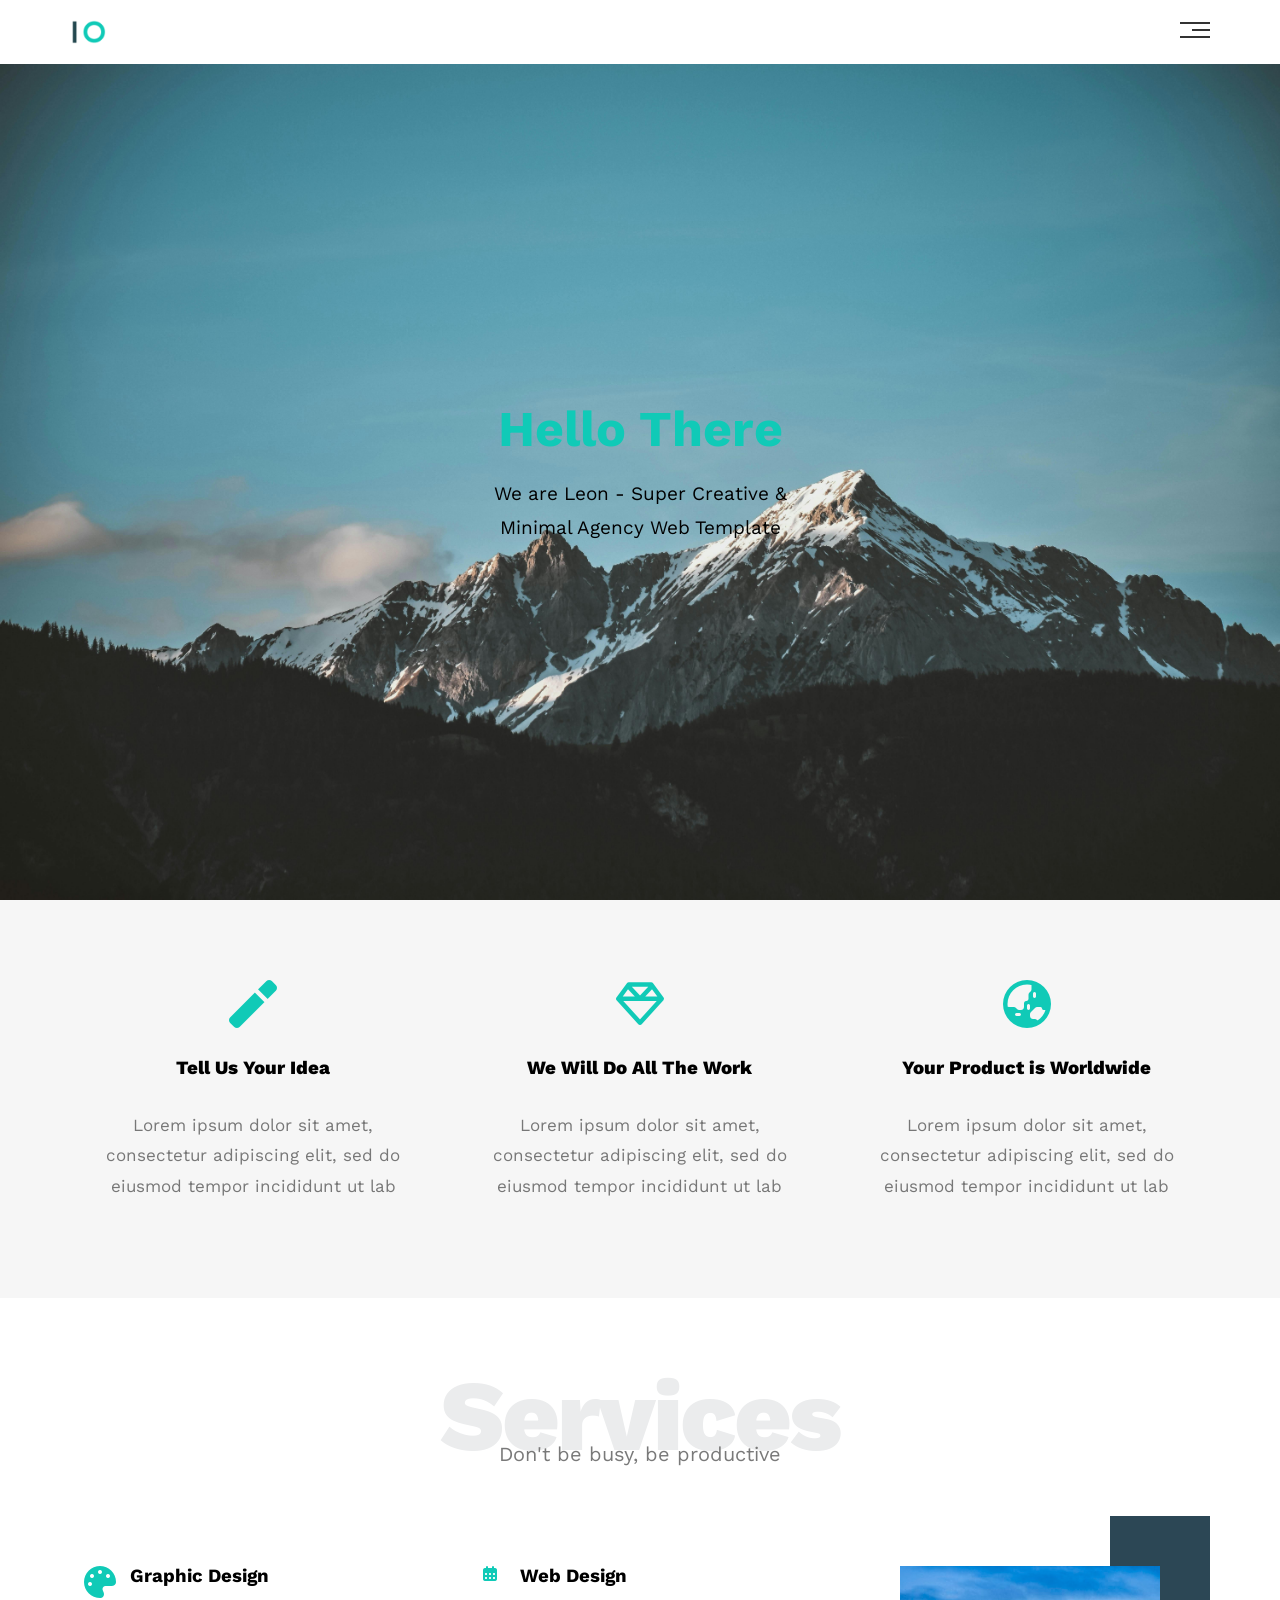
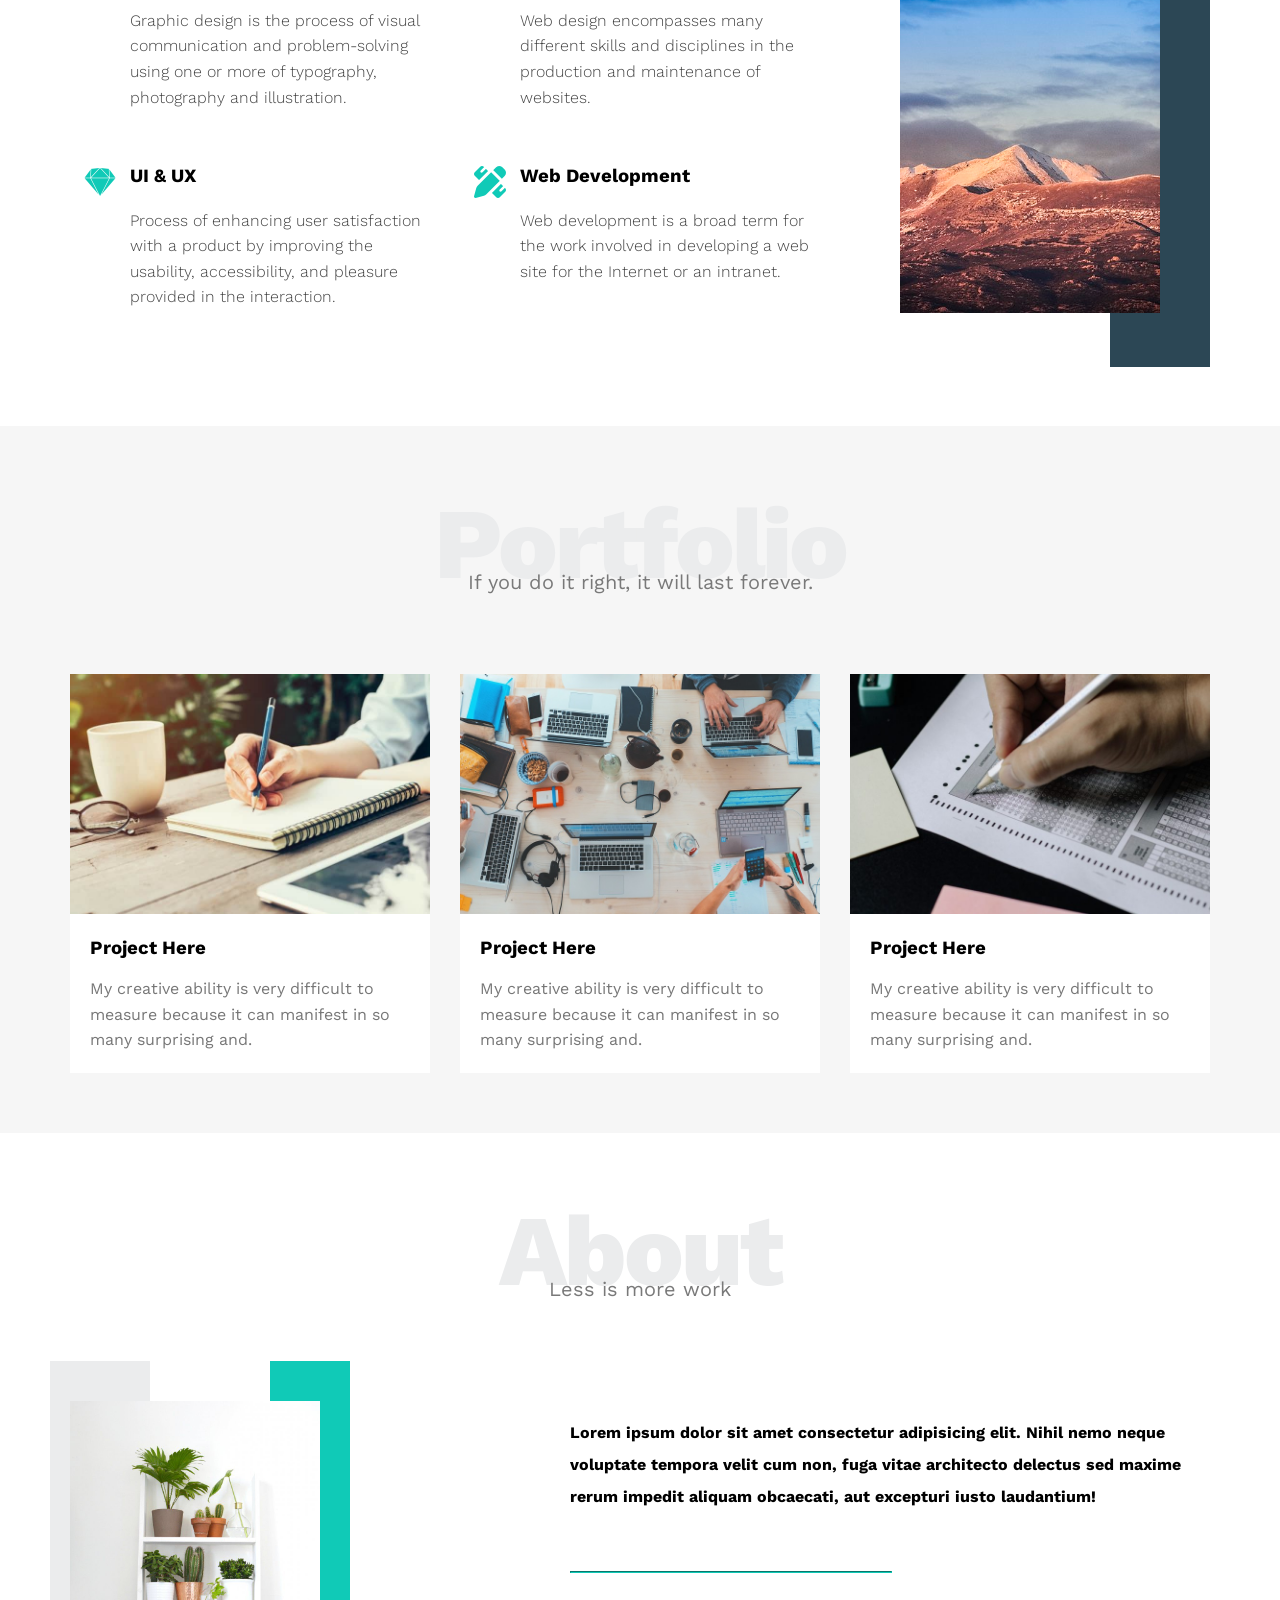
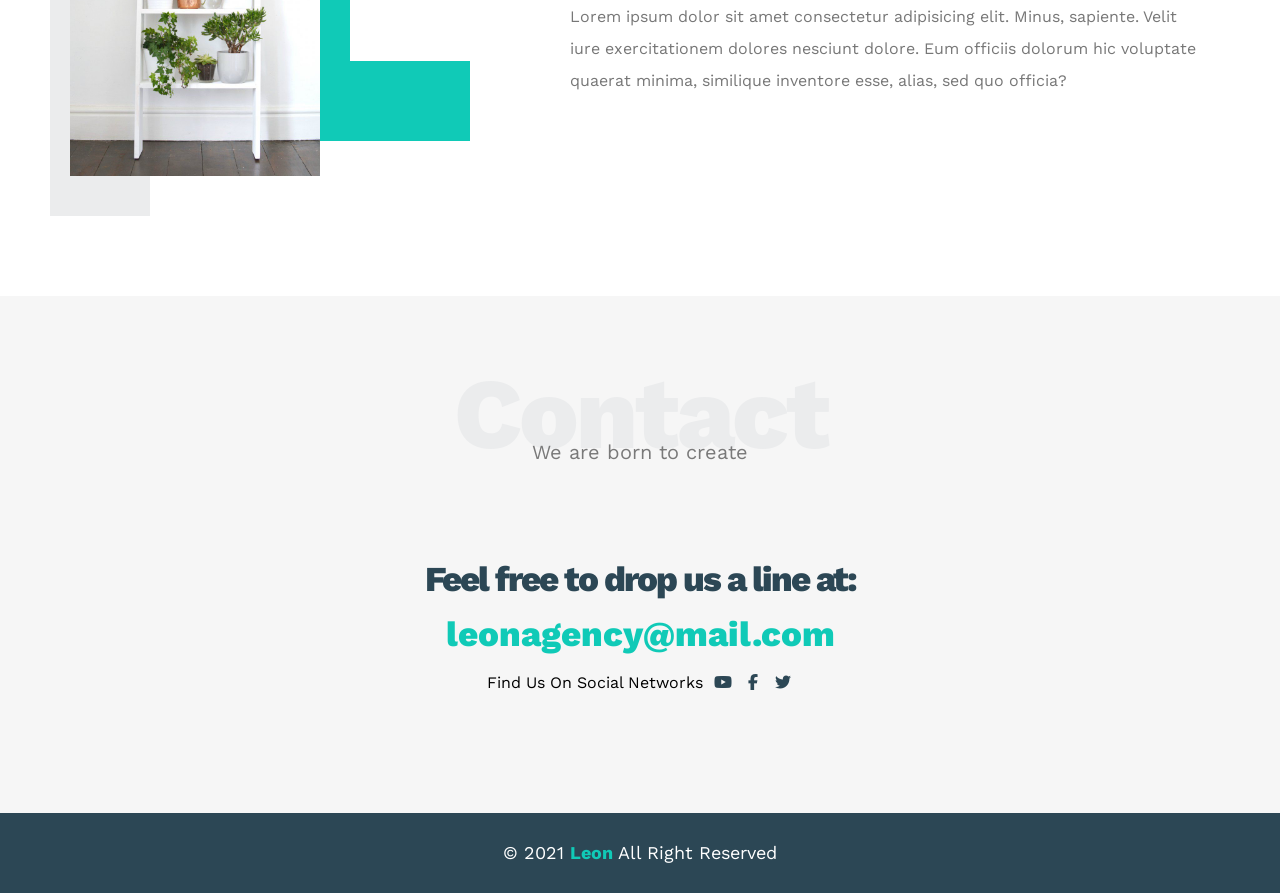
==== template-1/index.html @ dd449b6c "Add files via upload" ====
<!DOCTYPE html>
<html lang="en">

<head>
    <meta charset="UTF-8" />
    <meta http-equiv="X-UA-Compatible" content="IE=edge" />
    <meta name="viewport" content="width=device-width, initial-scale=1.0" />
    <title>Leon | Template One</title>
    <!--? Main Template CSS File -->
    <link rel="stylesheet" href="css/leon.css" />
    <!--? Render All Elements Normally -->
    <link rel="stylesheet" href="css/normalize.css" />
    <!--? Font Awesome Library -->
    <link rel="stylesheet" href="css/all.min.css" />
    <!--? Google Fonts -->
    <link rel="preconnect" href="https://fonts.gstatic.com" />
    <link href="https://fonts.googleapis.com/css2?family=Work+Sans:wght@200;300;400;500;600;700;800&#038;display=swap"
        rel="stylesheet" />
</head>

<body>
    <!--? ==========================Start Header========================== -->
    <div class="header">
        <div class="container">
            <img decoding="async" class="logo" src="images/logo.png" alt="" />
            <div class="links">
                <span class="icon">
                    <span></span>   <!-- css'hover' &  java بتتعمل ب -->
                    <span></span>
                    <span></span>
                </span>
                <ul>
                    <li><a href="#services">Services</a></li>
                    <li><a href="#portfolio">Portfolio</a></li>
                    <li><a href="#about">About</a></li>
                    <li><a href="#contact">Contact</a></li>
                </ul>
            </div>
        </div>
    </div>
    <!--? End Header -->
    <!--?=========================== Start Landing Section=================== -->
    <div class="landing">
        <div class="intro-text">
            <h1>Hello There</h1>
            <p>We are Leon - Super Creative & Minimal Agency Web Template</p>
        </div>
    </div>
    <!--? End Landing Section -->
    <!--?============================= Start Features ==========================-->
    <div class="features">
        <div class="container">
            <div class="feat">
                <i class="fas fa-magic fa-3x"></i>
                <h3>Tell Us Your Idea</h3>
                <p>Lorem ipsum dolor sit amet, consectetur adipiscing elit, sed do eiusmod tempor incididunt ut lab</p>
            </div>
            <div class="feat">
                <i class="far fa-gem fa-3x"></i>
                <h3>We Will Do All The Work</h3>
                <p>Lorem ipsum dolor sit amet, consectetur adipiscing elit, sed do eiusmod tempor incididunt ut lab</p>
            </div>
            <div class="feat">
                <i class="fas fa-globe-asia fa-3x"></i>
                <h3>Your Product is Worldwide</h3>
                <p>Lorem ipsum dolor sit amet, consectetur adipiscing elit, sed do eiusmod tempor incididunt ut lab</p>
            </div>
        </div>
    </div>
    <!--? End Features -->
    <!--?======================== Start Services============================ -->
    <div class="services" id="services">
        <div class="container">
            <h2 class="special-heading">Services</h2>
            <p>Don't be busy, be productive</p>
            <div class="services-content">
                <div class="col">
                    <!--?================== Start Service ============================-->
                    <div class="srv">
                        <i class="fas fa-palette fa-2x"></i>
                        <div class="text">
                            <h3>Graphic Design</h3>
                            <p>
                                Graphic design is the process of visual communication and problem-solving using one or
                                more of
                                typography, photography and illustration.
                            </p>
                        </div>
                    </div>
                    <div class="srv">
                        <i class="fab fa-sketch fa-2x"></i>
                        <div class="text">
                            <h3>UI & UX</h3>
                            <p>
                                Process of enhancing user satisfaction with a product by improving the usability,
                                accessibility, and
                                pleasure provided in the interaction.
                            </p>
                        </div>
                    </div>
                    <!--? End Service -->
                </div>
                <div class="col">
                    <!--? ======================= Start Services =================-->
                    <div class="srv">
                        <i class="fa-solid fa-calendar-days"></i>
                        <div class="text">
                            <h3>Web Design</h3>
                            <p>
                                Web design encompasses many different skills and disciplines in the production and
                                maintenance of
                                websites.
                            </p>
                        </div>
                    </div>
                    <div class="srv">
                        <i class="fas fa-pencil-ruler fa-2x"></i>
                        <div class="text">
                            <h3>Web Development</h3>
                            <p>
                                Web development is a broad term for the work involved in developing a web site for the
                                Internet or an
                                intranet.
                            </p>
                        </div>
                    </div>
                    <!--? End Services -->
                </div>
                <div class="col">
                    <div class="image image-column">
                        <img decoding="async" src="images/services.jpg" alt="" />
                    </div>
                </div>
            </div>
        </div>
    </div>
    <!--? End Services -->
    <!--?============================= Start Portfolio ============================-->
    <div class="portfolio" id="portfolio">
        <div class="container">
            <h2 class="special-heading">Portfolio</h2>
            <p>If you do it right, it will last forever.</p>
            <div class="portfolio-content">
                <div class="card">
                    <img decoding="async" src="images/portfolio-1.jpg" alt="" />
                    <div class="info">
                        <h3>Project Here</h3>
                        <p>My creative ability is very difficult to measure because it can manifest in so many
                            surprising and.</p>
                    </div>
                </div>
                <div class="card">
                    <img decoding="async" src="images/portfolio-2.jpg" alt="" />
                    <div class="info">
                        <h3>Project Here</h3>
                        <p>My creative ability is very difficult to measure because it can manifest in so many
                            surprising and.</p>
                    </div>
                </div>
                <div class="card">
                    <img decoding="async" src="images/portfolio-3.jpg" alt="" />
                    <div class="info">
                        <h3>Project Here</h3>
                        <p>My creative ability is very difficult to measure because it can manifest in so many
                            surprising and.</p>
                    </div>
                </div>
            </div>
        </div>
    </div>
    <!--? End Portfolio -->
    <!--?============================== Start About ================================-->
    <div class="about">
        <div class="container">
            <h2 class="special-heading">About</h2>
            <p>Less is more work</p>
            <div class="about-content">
                <div class="image">
                    <img decoding="async" src="images/about.jpg" alt="" />
                </div>
                <div class="text">
                    <p>
                        Lorem ipsum dolor sit amet consectetur adipisicing elit. Nihil nemo neque voluptate tempora
                        velit cum non,
                        fuga vitae architecto delectus sed maxime rerum impedit aliquam obcaecati, aut excepturi iusto
                        laudantium!
                    </p>
                    <hr />
                    <p>
                        Lorem ipsum dolor sit amet consectetur adipisicing elit. Minus, sapiente. Velit iure
                        exercitationem
                        dolores nesciunt dolore. Eum officiis dolorum hic voluptate quaerat minima, similique inventore
                        esse,
                        alias, sed quo officia?
                    </p>
                </div>
            </div>
        </div>
    </div>
    <!--? End About -->
    <!--? ================================Start Contact ==================================-->
    <div class="contact">
        <div class="container">
            <h2 class="special-heading">Contact</h2>
            <p>We are born to create</p>
            <div class="info">
                <p class="label">Feel free to drop us a line at:</p>
                <a href="mailto:leonagency@mail.com?subject=Contact" class="link">leonagency@mail.com</a>
                <div class="social">
                    Find Us On Social Networks
                    <i class="fab fa-youtube"></i>
                    <i class="fab fa-facebook-f"></i>
                    <i class="fab fa-twitter"></i>
                </div>
            </div>
        </div>
    </div>
    <!--? End Contact -->
    <!--?================= Start Footer ====================-->
    <div class="footer">&copy; 2021 <span>Leon</span> All Right Reserved</div>
    <!--? End Footer -->
</body>

</html>
---- template-1/css/leon.css ----
/*?============== Start Variables ===============*/
:root {      /*دي root استدعي بقي تحت براحتك من ال */
   --main-color: #10cab7;
   --secondary-color: #2c4755;
   --section-padding: 60px;
   --section-background: #f6f6f6;
   --main-duration: 0.5s;
}

/*? End Variables */

/*?=============== Start Global Rules ==============*/
* {
   -webkit-box-sizing: border-box;
   -moz-box-sizing: border-box;
   box-sizing: border-box;
}

html {
   scroll-behavior: smooth;
}

body {
   font-family: "Work Sans", sans-serif;
}

.container {
   padding-left: 15px;      /*  padding : 0 15px الاحسن */
   padding-right: 15px;
   margin-left: auto;
   margin-right: auto;
}

/* Small Devices */
@media (min-width: 768px) {
   .container {
      width: 750px;
   }
}

/* Medium Devices */
@media (min-width: 992px) {
   .container {
      width: 970px;
   }
}

/* Large Devices */
@media (min-width: 1200px) {
   .container {
      width: 1170px;
   }
}

/*? End Global Rules */

/*?================== Start Components ===============*/
.special-heading {
   color: #ebeced;
   font-size: 100px;
   text-align: center;
   font-weight: 800;
   letter-spacing: -3px;
   margin: 0;
}

.special-heading + p {
   margin: -30px 0 0;
   font-size: 20px;
   text-align: center;
   color: #797979;
}

@media (max-width: 767px) {
   .special-heading {  
      font-size: 60px;
   }

   .special-heading+p {
      margin-top: -20px;
   }
}

/*? End Components */

/*?=================== Start Header ==================*/
.header {
   padding: 20px;
}

.header .container {
   display: flex;
   justify-content: space-between;
   align-items: center;
}

.header .logo {
   width: 60px;
}

.header .links {
   position: relative;
}

.header .links:hover .icon span:nth-child(2) {
   width: 100%;
}

.header .links .icon {
   width: 30px;
   display: flex;
   flex-wrap: wrap;
   justify-content: flex-end;
}

.header .links .icon span {
   background-color: #333;
   margin-bottom: 5px;
   height: 2px;
}

.header .links .icon span:first-child {
   width: 100%;
}

.header .links .icon span:nth-child(2) {
   width: 60%;
   transition: var(--main-duration);
}

.header .links .icon span:last-child {
   width: 100%;
}

.header .links ul {
   list-style: none;
   margin: 0;
   padding: 0;
   background-color: #f6f6f6;
   position: absolute;
   right: 0;
   min-width: 200px;
   top: calc(100% + 15px);
   display: none;
   z-index: 1;
}

.header .links ul::before {
   content: "";
   border-width: 10px;
   border-style: solid;
   border-color: transparent transparent #f6f6f6 transparent;
   position: absolute;
   right: 5px;
   top: -20px;
}

.header .links:hover ul {
   display: block;
}

.header .links ul li a {
   display: block;
   padding: 15px;
   text-decoration: none;
   color: #333;
   transition: var(--main-duration);
}

.header .links ul li a:hover {
   padding-left: 25px;
}

.header .links ul li:not(:last-child) a {
   border-bottom: 1px solid #ddd;
}

/*? End Header */

/*?============= Start Landing Section ===============*/
.landing {
   background-image: url(../images/pexels-stywo-1054218.jpg);
   background-size: cover;
   height: calc(100vh - 64px);
   position: relative;
}

.landing .intro-text {
   position: absolute;
   left: 50%;
   top: 50%;
   text-align: center;
   transform: translate(-50%, -50%);
   width: 320px;
   max-width: 100%;
}

.landing .intro-text h1 {
   margin: 0;
   font-weight: bold;
   font-size: 50px;
   color: var(--main-color);
}

.landing .intro-text p {
   font-size: 19px;
   line-height: 1.8;
}

/*? End Landing Section */

/*? ============== Start Features ==============*/
.features {
   padding-top: var(--section-padding);
   padding-bottom: var(--section-padding);
   background-color: var(--section-background);
}

.features .container {
   display: grid;
   grid-template-columns: repeat(auto-fill, minmax(300px, 1fr));
   grid-gap: 20px;
}

.features .feat {
   padding: 20px;
   text-align: center;
}

.features .feat i {
   color: var(--main-color);
}

.features .feat h3 {
   font-weight: 800;
   margin: 30px 0;
}

.features .feat p {
   line-height: 1.8;
   color: #777;
   font-size: 17px;
}

/*? End Features */

/*?============= Start Services ============*/
.services {
   padding-top: var(--section-padding);
   padding-bottom: var(--section-padding);
}

.services .services-content {
   display: grid;
   grid-template-columns: repeat(auto-fill, minmax(300px, 1fr));
   grid-gap: 30px;
   margin-top: 100px;
}

.services .services-content .srv {
   display: flex;
   margin-bottom: 40px;
}

@media (max-width: 767px) {
   .services .services-content .srv {
      flex-direction: column;
      text-align: center;
   }
}

.services .services-content .srv i {
   color: var(--main-color);
   flex-basis: 60px;
}

.services .services-content .srv .text {
   flex: 1;
}

.services .services-content .srv .text h3 {
   margin: 0 0 20px;
}

.services .services-content .srv .text p {
   color: #444;
   font-weight: 300;
   line-height: 1.6;
}

.services .services-content .image {
   text-align: center;
   position: relative;
}

.services .services-content .image::before {
   content: "";
   background-color: var(--secondary-color);
   width: 100px;
   height: calc(100% + 100px);
   top: -50px;
   position: absolute;
   right: 0;
   z-index: -1;
}

.services .services-content .image img {
   width: 260px;
}

@media (max-width: 1199px) {
   .image-column {
      display: none;
   }
}

/*? End Services */

/*?============= Start Portfolio ===========*/
.portfolio {
   padding-top: var(--section-padding);
   padding-bottom: var(--section-padding);
   background-color: var(--section-background);
}

.portfolio .portfolio-content {
   display: grid;
   grid-template-columns: repeat(auto-fill, minmax(300px, 1fr));
   grid-gap: 30px;
   margin-top: 80px;
}

.portfolio .portfolio-content .card {
   background-color: white;
}

.portfolio .portfolio-content .card img {
   max-width: 100%;
}

.portfolio .portfolio-content .card .info {
   padding: 20px;
}

.portfolio .portfolio-content .card .info h3 {
   margin: 0;
}

.portfolio .portfolio-content .card .info p {
   color: #777;
   line-height: 1.6;
   margin-bottom: 0;
}
/*? End Portfolio */

/*?=========== Start About===========*/
.about {
   padding-top: var(--section-padding);
   padding-bottom: calc(var(--section-padding) + 60px);
}

.about .about-content {
   margin-top: 100px;
   display: flex;
   flex-wrap: wrap;
   justify-content: space-between;
}

@media (max-width: 991px) {
      .about .about-content {
         flex-direction: column;
         text-align: center;
      }
}

.about .about-content .image {
   position: relative;
   width: 250px;
   height: 375px;
}

@media (max-width: 991px) {
   .about .about-content .image {
      margin: 0 auto 60px;
   }
}

.about .about-content .image::before {
   content: "";
   position: absolute;
   background-color: #ebeced;
   width: 100px;
   height: calc(100% + 80px);
   top: -40px;
   left: -20px;
   z-index: -1;
}

.about .about-content .image::after {
   content: "";
   position: absolute;
   width: 120px;
   height: 300px;
   border-left: 80px solid var(--main-color);
   border-bottom: 80px solid var(--main-color);
   top: -40px;
   right: -150px;
   z-index: -1;
}

@media (max-width: 991px) {
   .about .about-content .image::before,
   .about .about-content .image::after {
   display: none;
}
}

.about .about-content .image img {
   max-width: 100%;
}

.about .about-content .text {
   flex-basis: calc(100% - 500px);
}

.about .about-content .text p:first-of-type {
   font-weight: bold;
   line-height: 2;
   margin-bottom: 50px;
}

.about .about-content .text hr {
   width: 50%;
      display: inline-block;
         border-color: var(--main-color);
}

.about .about-content .text p:last-of-type {
         line-height: 2;
         color: #777;
}
/*? End About */

/*?================= Start Contact =================*/
.contact {
   padding-top: var(--section-padding);
   padding-bottom: var(--section-padding);
   background-color: var(--section-background);
}

.contact .info {
   padding-top: var(--section-padding);
   padding-bottom: var(--section-padding);
   text-align: center;
}

.contact .info .label {
   font-size: 35px;
   font-weight: 800;
   color: var(--secondary-color);
   letter-spacing: -2px;
   margin-bottom: 15px;
}

.contact .info .link {
   display: block;
   font-size: 35px;
   font-weight: 800;
   color: var(--main-color);
   text-decoration: none;
}

.contact .info .social {
   display: flex;
   justify-content: center;
   margin-top: 20px;
   font-size: 16px;
}

.contact .info .social i {
   margin-left: 10px;
   color: var(--secondary-color);
}

@media (max-width: 767px) {
   .contact .info .label,
      .contact .info .link {
      font-size: 25px;
   }
}
/*? End Contact */

/*?================ Start Footer ================*/
.footer {
   background-color: var(--secondary-color);
   color: white;
   padding: 30px 10px;
   text-align: center;
   font-size: 18px;
}

.footer span {
    font-weight: bold;
   color: var(--main-color);
}
/*? End Footer */
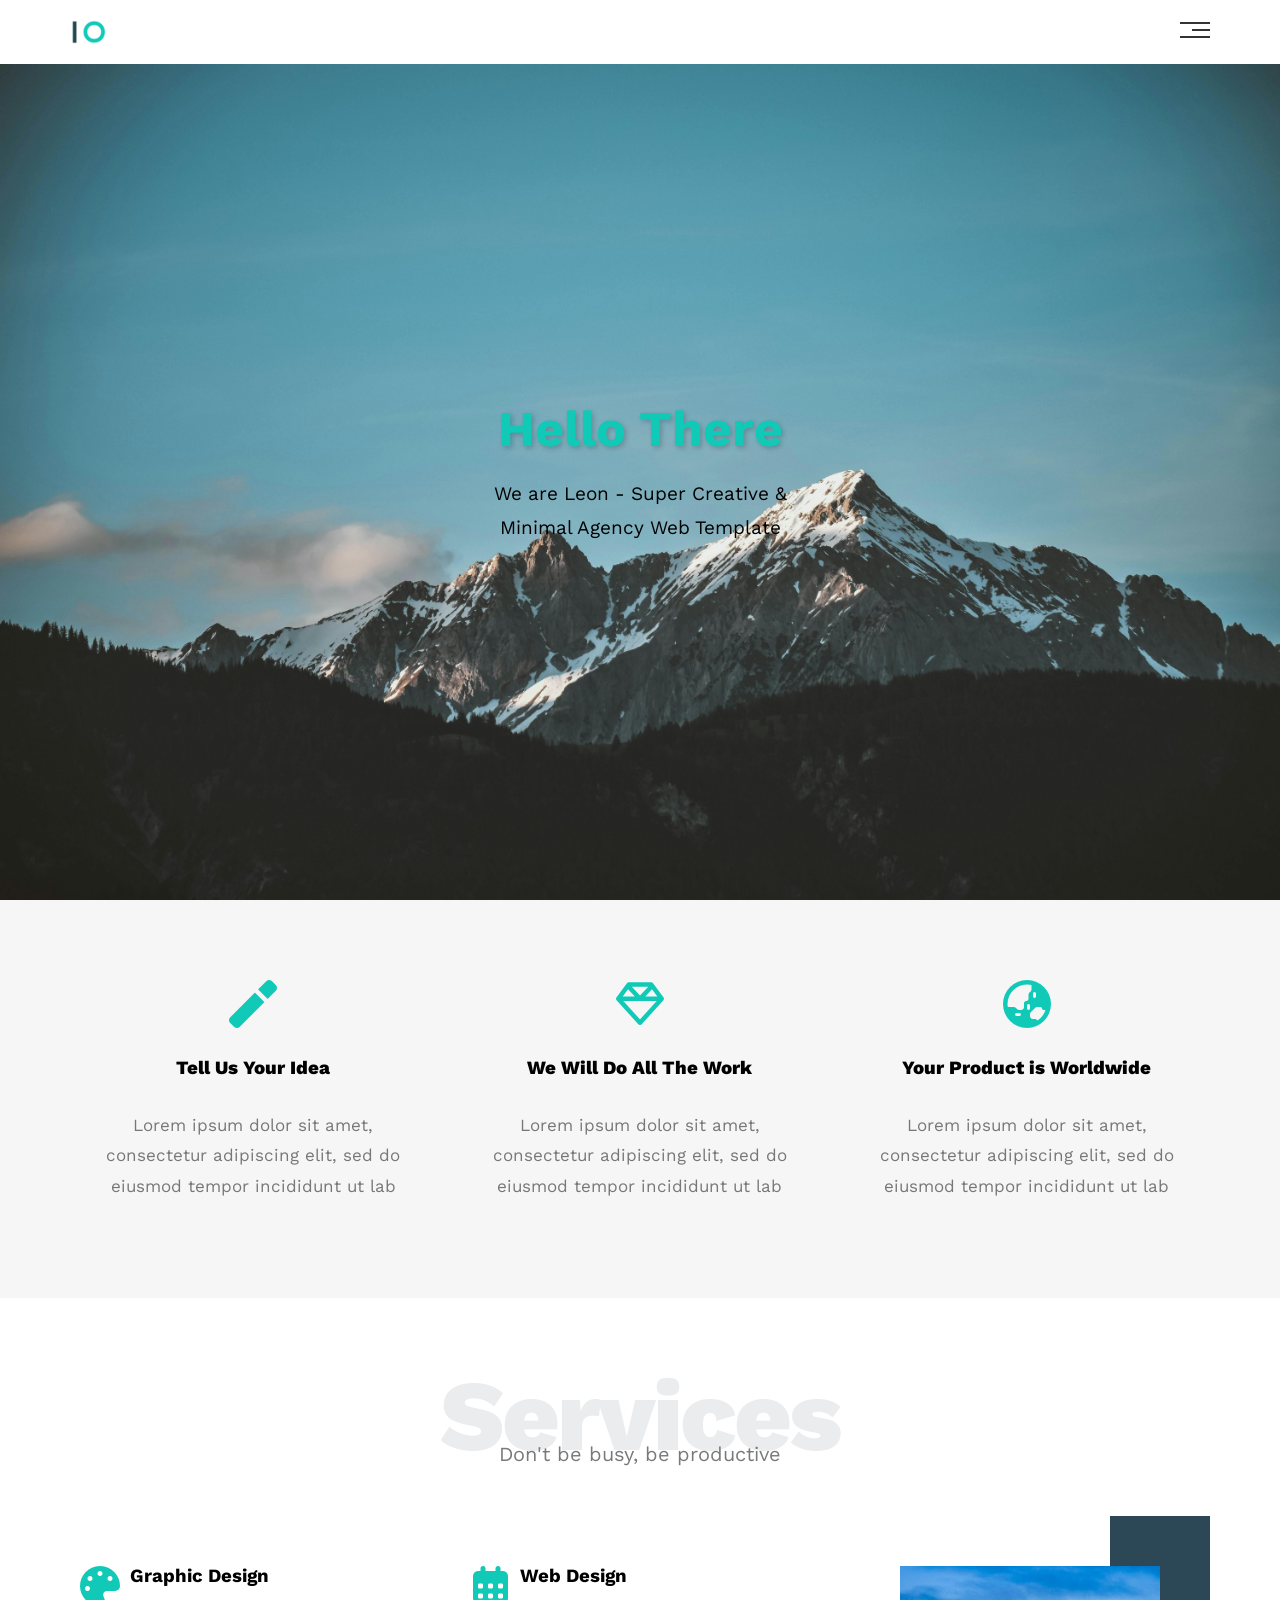
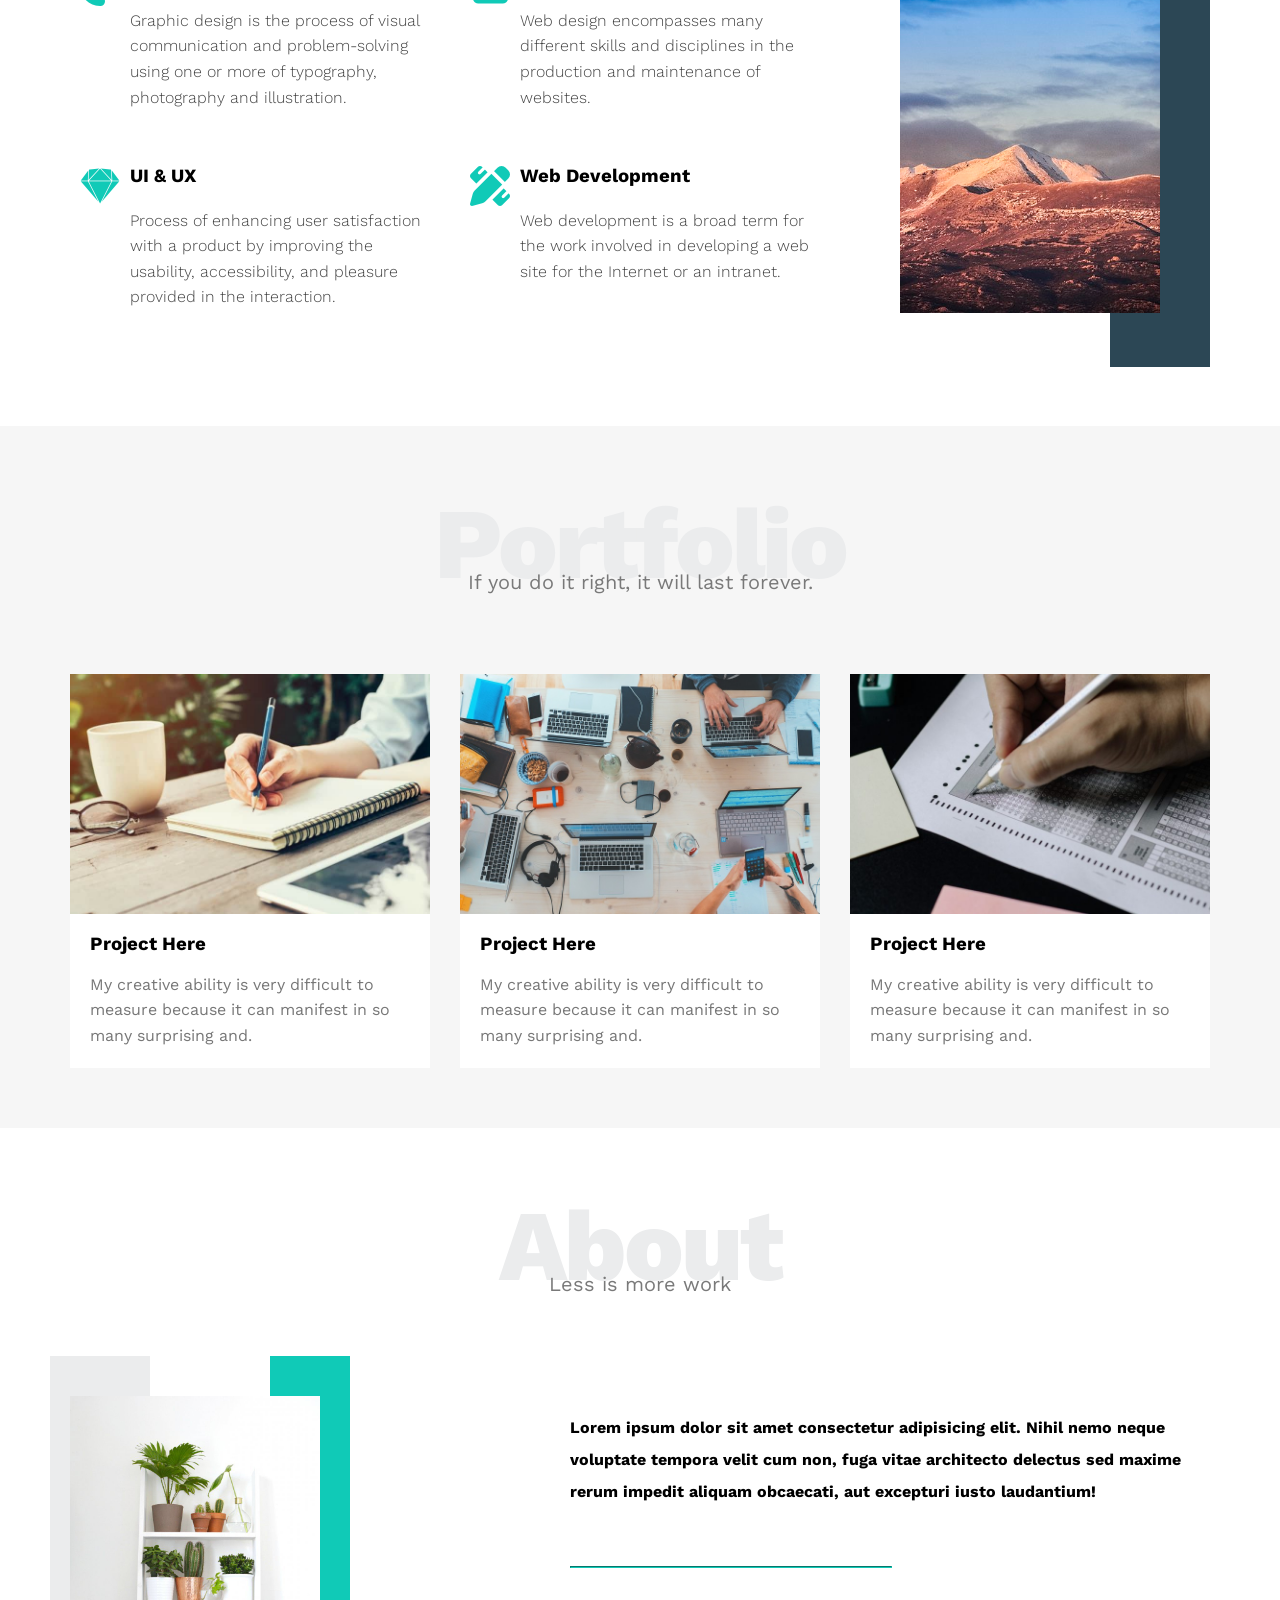
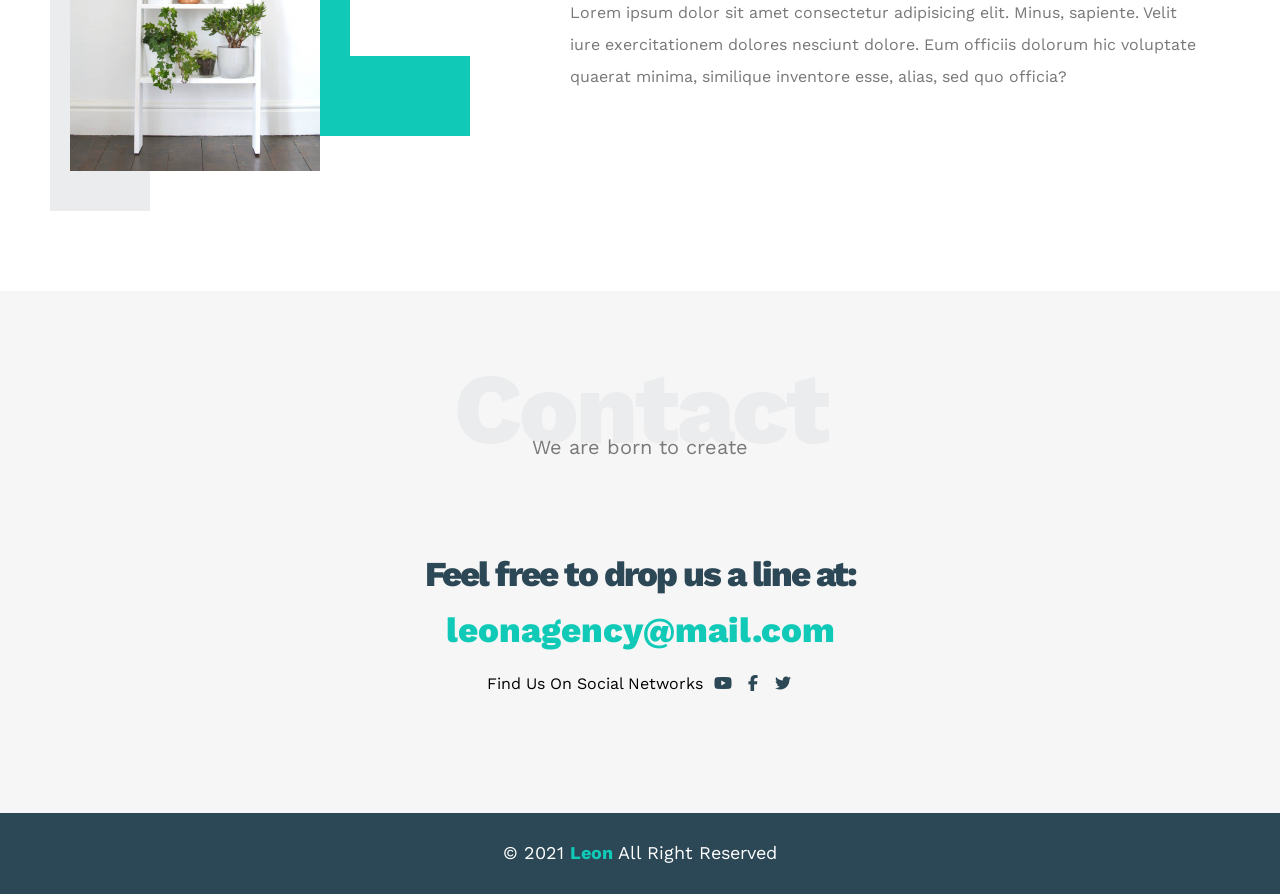
==== commit cdc96925: "Add files via upload" ====
--- a/template-1/index.html
+++ b/template-1/index.html
@@ -5,27 +5,30 @@
     <meta charset="UTF-8" />
     <meta http-equiv="X-UA-Compatible" content="IE=edge" />
     <meta name="viewport" content="width=device-width, initial-scale=1.0" />
-    <title>Leon | Template One</title>
+    <title> Template One </title>
+
     <!--? Main Template CSS File -->
     <link rel="stylesheet" href="css/leon.css" />
-    <!--? Render All Elements Normally -->
+    <!--? Normalize CSS -->
     <link rel="stylesheet" href="css/normalize.css" />
     <!--? Font Awesome Library -->
     <link rel="stylesheet" href="css/all.min.css" />
     <!--? Google Fonts -->
     <link rel="preconnect" href="https://fonts.gstatic.com" />
-    <link href="https://fonts.googleapis.com/css2?family=Work+Sans:wght@200;300;400;500;600;700;800&#038;display=swap"
+    <link
+        href="https://fonts.googleapis.com/css2?family=Work+Sans:wght@200;300;400;500;600;700;800&display=swap"
         rel="stylesheet" />
 </head>
 
 <body>
-    <!--? ==========================Start Header========================== -->
+
+    <!--? ========================== Start Header ========================== -->
     <div class="header">
         <div class="container">
             <img decoding="async" class="logo" src="images/logo.png" alt="" />
             <div class="links">
                 <span class="icon">
-                    <span></span>   <!-- css'hover' &  java بتتعمل ب -->
+                    <span></span>
                     <span></span>
                     <span></span>
                 </span>
@@ -38,16 +41,17 @@
             </div>
         </div>
     </div>
-    <!--? End Header -->
-    <!--?=========================== Start Landing Section=================== -->
+    <!--? =========== End Header =======================
+    <!--? ========================== Start Landing Section ================= -->
     <div class="landing">
         <div class="intro-text">
             <h1>Hello There</h1>
             <p>We are Leon - Super Creative & Minimal Agency Web Template</p>
         </div>
     </div>
-    <!--? End Landing Section -->
-    <!--?============================= Start Features ==========================-->
+    <!--? ========== End Landing Section =========== -->
+
+    <!--? ========================== Start Features ======================= -->
     <div class="features">
         <div class="container">
             <div class="feat">
@@ -67,64 +71,49 @@
             </div>
         </div>
     </div>
-    <!--? End Features -->
-    <!--?======================== Start Services============================ -->
+    <!--? ======== End Features ============ -->
+
+    <!--? ========================== Start Services ======================= -->
     <div class="services" id="services">
         <div class="container">
             <h2 class="special-heading">Services</h2>
             <p>Don't be busy, be productive</p>
             <div class="services-content">
                 <div class="col">
-                    <!--?================== Start Service ============================-->
                     <div class="srv">
                         <i class="fas fa-palette fa-2x"></i>
                         <div class="text">
                             <h3>Graphic Design</h3>
-                            <p>
-                                Graphic design is the process of visual communication and problem-solving using one or
-                                more of
-                                typography, photography and illustration.
-                            </p>
+                            <p>Graphic design is the process of visual communication and problem-solving using one or
+                                more of typography, photography and illustration.</p>
                         </div>
                     </div>
                     <div class="srv">
                         <i class="fab fa-sketch fa-2x"></i>
                         <div class="text">
                             <h3>UI & UX</h3>
-                            <p>
-                                Process of enhancing user satisfaction with a product by improving the usability,
-                                accessibility, and
-                                pleasure provided in the interaction.
-                            </p>
-                        </div>
-                    </div>
-                    <!--? End Service -->
+                            <p>Process of enhancing user satisfaction with a product by improving the usability,
+                                accessibility, and pleasure provided in the interaction.</p>
+                        </div>
+                    </div>
                 </div>
                 <div class="col">
-                    <!--? ======================= Start Services =================-->
                     <div class="srv">
                         <i class="fa-solid fa-calendar-days"></i>
                         <div class="text">
                             <h3>Web Design</h3>
-                            <p>
-                                Web design encompasses many different skills and disciplines in the production and
-                                maintenance of
-                                websites.
-                            </p>
+                            <p>Web design encompasses many different skills and disciplines in the production and
+                                maintenance of websites.</p>
                         </div>
                     </div>
                     <div class="srv">
                         <i class="fas fa-pencil-ruler fa-2x"></i>
                         <div class="text">
                             <h3>Web Development</h3>
-                            <p>
-                                Web development is a broad term for the work involved in developing a web site for the
-                                Internet or an
-                                intranet.
-                            </p>
-                        </div>
-                    </div>
-                    <!--? End Services -->
+                            <p>Web development is a broad term for the work involved in developing a web site for the
+                                Internet or an intranet.</p>
+                        </div>
+                    </div>
                 </div>
                 <div class="col">
                     <div class="image image-column">
@@ -134,8 +123,9 @@
             </div>
         </div>
     </div>
-    <!--? End Services -->
-    <!--?============================= Start Portfolio ============================-->
+    <!--? ================== End Services ================== -->
+
+    <!--? ===================== Start Portfolio ====================== -->
     <div class="portfolio" id="portfolio">
         <div class="container">
             <h2 class="special-heading">Portfolio</h2>
@@ -168,9 +158,10 @@
             </div>
         </div>
     </div>
-    <!--? End Portfolio -->
-    <!--?============================== Start About ================================-->
-    <div class="about">
+    <!--? ========== End Portfolio =================== -->
+
+    <!--? ========================== Start About ========================== -->
+    <div class="about" id="about">
         <div class="container">
             <h2 class="special-heading">About</h2>
             <p>Less is more work</p>
@@ -179,27 +170,21 @@
                     <img decoding="async" src="images/about.jpg" alt="" />
                 </div>
                 <div class="text">
-                    <p>
-                        Lorem ipsum dolor sit amet consectetur adipisicing elit. Nihil nemo neque voluptate tempora
-                        velit cum non,
+                    <p>Lorem ipsum dolor sit amet consectetur adipisicing elit. Nihil nemo neque voluptate tempora velit cum non,
                         fuga vitae architecto delectus sed maxime rerum impedit aliquam obcaecati, aut excepturi iusto
-                        laudantium!
-                    </p>
+                        laudantium!</p>
                     <hr />
-                    <p>
-                        Lorem ipsum dolor sit amet consectetur adipisicing elit. Minus, sapiente. Velit iure
-                        exercitationem
-                        dolores nesciunt dolore. Eum officiis dolorum hic voluptate quaerat minima, similique inventore
-                        esse,
-                        alias, sed quo officia?
-                    </p>
-                </div>
-            </div>
-        </div>
-    </div>
-    <!--? End About -->
-    <!--? ================================Start Contact ==================================-->
-    <div class="contact">
+                    <p>Lorem ipsum dolor sit amet consectetur adipisicing elit. Minus, sapiente. Velit iure exercitationem
+                        dolores nesciunt dolore. Eum officiis dolorum hic voluptate quaerat minima, similique inventore esse,
+                        alias, sed quo officia?</p>
+                </div>
+            </div>
+        </div>
+    </div>
+    <!--? ========= End About ================== -->
+
+    <!--? ====================== Start Contact ====================== -->
+    <div class="contact" id="contact">
         <div class="container">
             <h2 class="special-heading">Contact</h2>
             <p>We are born to create</p>
@@ -215,10 +200,14 @@
             </div>
         </div>
     </div>
-    <!--? End Contact -->
-    <!--?================= Start Footer ====================-->
+    <!--? ========== End Contact =================== -->
+
+    <!--? =================== Start Footer =================== -->
+
     <div class="footer">&copy; 2021 <span>Leon</span> All Right Reserved</div>
-    <!--? End Footer -->
+
+    <!--? ===د===== End Footer ================ -->
+
 </body>
 
-</html>+</html>
--- a/template-1/css/leon.css
+++ b/template-1/css/leon.css
@@ -6,7 +6,6 @@
    --section-background: #f6f6f6;
    --main-duration: 0.5s;
 }
-
 /*? End Variables */
 
 /*?=============== Start Global Rules ==============*/
@@ -22,10 +21,11 @@
 
 body {
    font-family: "Work Sans", sans-serif;
+   margin: 0; 
 }
 
 .container {
-   padding-left: 15px;      /*  padding : 0 15px الاحسن */
+   padding-left: 15px;      /* padding : 0 15px الاحسن */
    padding-right: 15px;
    margin-left: auto;
    margin-right: auto;
@@ -51,7 +51,6 @@
       width: 1170px;
    }
 }
-
 /*? End Global Rules */
 
 /*?================== Start Components ===============*/
@@ -62,6 +61,11 @@
    font-weight: 800;
    letter-spacing: -3px;
    margin: 0;
+   transition: var(--main-duration);
+}
+
+.special-heading:hover {
+    color: #f2f2f2;
 }
 
 .special-heading + p {
@@ -80,7 +84,6 @@
       margin-top: -20px;
    }
 }
-
 /*? End Components */
 
 /*?=================== Start Header ==================*/
@@ -96,6 +99,11 @@
 
 .header .logo {
    width: 60px;
+   transition: var(--main-duration); 
+}
+
+.header .logo:hover {
+    transform: scale(1.1) rotate(5deg);
 }
 
 .header .links {
@@ -111,6 +119,7 @@
    display: flex;
    flex-wrap: wrap;
    justify-content: flex-end;
+   cursor: pointer;
 }
 
 .header .links .icon span {
@@ -143,6 +152,7 @@
    top: calc(100% + 15px);
    display: none;
    z-index: 1;
+   box-shadow: 0 5px 15px rgba(0,0,0,0.1); 
 }
 
 .header .links ul::before {
@@ -169,12 +179,13 @@
 
 .header .links ul li a:hover {
    padding-left: 25px;
+   color: var(--main-color);
+   background-color: #fafafa;
 }
 
 .header .links ul li:not(:last-child) a {
    border-bottom: 1px solid #ddd;
 }
-
 /*? End Header */
 
 /*?============= Start Landing Section ===============*/
@@ -200,13 +211,13 @@
    font-weight: bold;
    font-size: 50px;
    color: var(--main-color);
+   text-shadow: 2px 2px 5px rgba(0,0,0,0.2); /* لمسة جمالية للعنوان */
 }
 
 .landing .intro-text p {
    font-size: 19px;
    line-height: 1.8;
 }
-
 /*? End Landing Section */
 
 /*? ============== Start Features ==============*/
@@ -225,10 +236,23 @@
 .features .feat {
    padding: 20px;
    text-align: center;
+   transition: var(--main-duration); /* تفعيل الحركة */
+   border-radius: 10px;
+}
+
+.features .feat:hover {
+   background-color: white;
+   transform: translateY(-10px);
+    box-shadow: 0 10px 30px rgba(0,0,0,0.08);
 }
 
 .features .feat i {
    color: var(--main-color);
+   transition: var(--main-duration);
+}
+
+.features .feat:hover i {
+   transform: scale(1.2);
 }
 
 .features .feat h3 {
@@ -241,9 +265,7 @@
    color: #777;
    font-size: 17px;
 }
-
 /*? End Features */
-
 /*?============= Start Services ============*/
 .services {
    padding-top: var(--section-padding);
@@ -272,6 +294,7 @@
 .services .services-content .srv i {
    color: var(--main-color);
    flex-basis: 60px;
+      font-size: 40px;     
 }
 
 .services .services-content .srv .text {
@@ -314,7 +337,13 @@
    }
 }
 
+
+
+
+
+
 /*? End Services */
+
 
 /*?============= Start Portfolio ===========*/
 .portfolio {
@@ -332,10 +361,18 @@
 
 .portfolio .portfolio-content .card {
    background-color: white;
+   transition: var(--main-duration);
+}
+
+
+.portfolio .portfolio-content .card:hover {
+   transform: translateY(-15px); 
+   box-shadow: 0 20px 40px rgba(0, 0, 0, 0.199); 
 }
 
 .portfolio .portfolio-content .card img {
    max-width: 100%;
+   display: block;
 }
 
 .portfolio .portfolio-content .card .info {
@@ -431,16 +468,15 @@
 
 .about .about-content .text hr {
    width: 50%;
-      display: inline-block;
-         border-color: var(--main-color);
+   display: inline-block;
+   border-color: var(--main-color);
 }
 
 .about .about-content .text p:last-of-type {
-         line-height: 2;
-         color: #777;
+   line-height: 2;
+   color: #777;
 }
 /*? End About */
-
 /*?================= Start Contact =================*/
 .contact {
    padding-top: var(--section-padding);
@@ -468,6 +504,31 @@
    font-weight: 800;
    color: var(--main-color);
    text-decoration: none;
+   transition: var(--main-duration);
+   position: relative; 
+   width: fit-content;
+   margin: 0 auto;
+   padding-bottom: 5px;
+}
+
+
+.contact .info .link::after {
+   content: "";
+   position: absolute;
+   bottom: 0;
+   left: 0; 
+   width: 0; 
+   height: 3px; 
+   background-color: var(--secondary-color);
+   transition: var(--main-duration);
+}
+
+.contact .info .link:hover {
+   color: var(--secondary-color); 
+}
+
+.contact .info .link:hover::after {
+   width: 100%; 
 }
 
 .contact .info .social {
@@ -480,16 +541,22 @@
 .contact .info .social i {
    margin-left: 10px;
    color: var(--secondary-color);
+   transition: var(--main-duration);
+   cursor: pointer;
+}
+
+.contact .info .social i:hover {
+   color: var(--main-color);
+   transform: scale(1.3);
 }
 
 @media (max-width: 767px) {
    .contact .info .label,
-      .contact .info .link {
+   .contact .info .link {
       font-size: 25px;
    }
 }
 /*? End Contact */
-
 /*?================ Start Footer ================*/
 .footer {
    background-color: var(--secondary-color);
@@ -500,7 +567,7 @@
 }
 
 .footer span {
-    font-weight: bold;
+   font-weight: bold;
    color: var(--main-color);
 }
 /*? End Footer */
